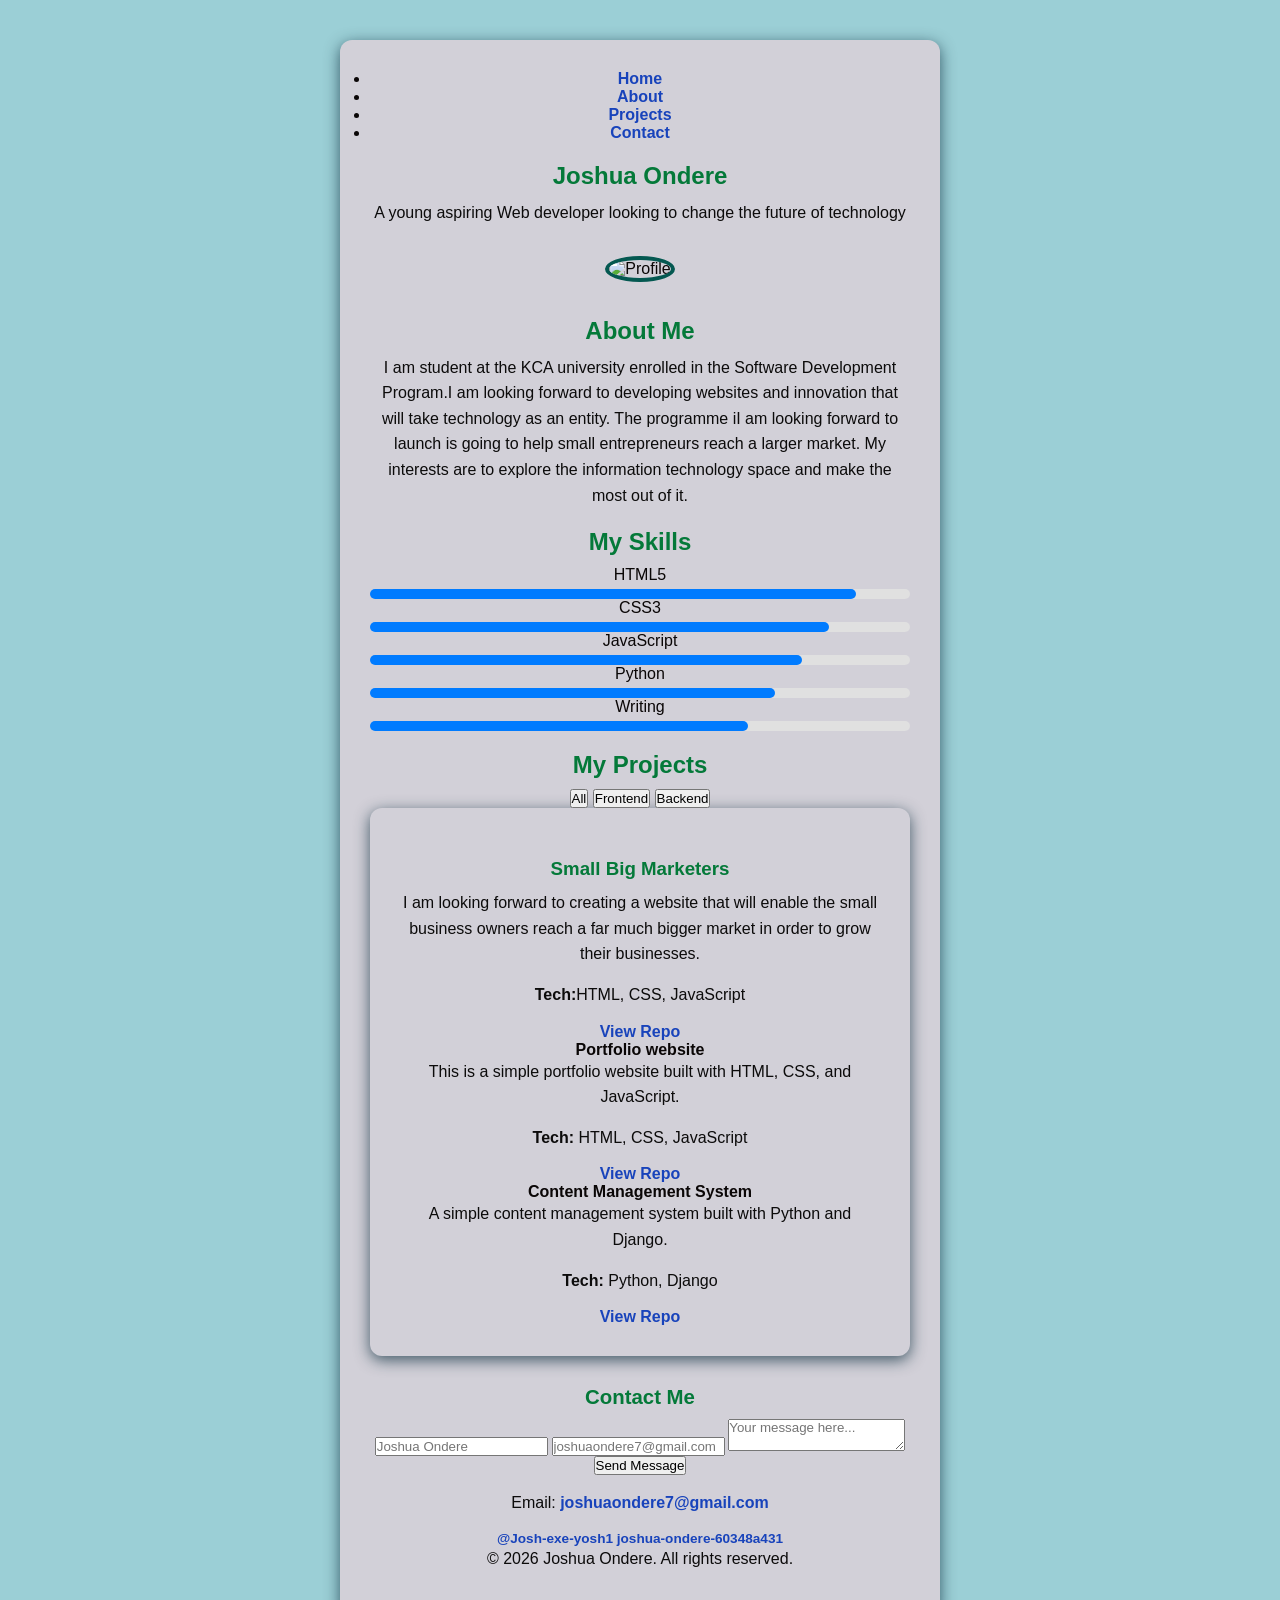
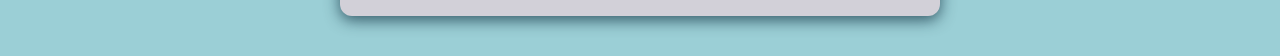
==== Projects.html @ 575becf5 "git add. git commit -m "Add projects page with JS interactivity and validation" git push" ====
<!DOCTYPE html>
<html lang="en">
<head>
    <meta charset="UTF-8">
    <meta name="viewport" content="width=device-width, initial-scale=1.0">
    <title>My Portfolio</title>

    <link rel="stylesheet" href="style.css">
</head>
<body>

    <div class="container">
    <header>
        <nav>
            <ul>
                <li><a href="#hero">Home</a></li>
                <li><a href="#about">About</a></li>
                <li><a href="Projects.html">Projects</a></li>
                <li><a href="#contact">Contact</a></li>
            </ul>
        </nav>
    </header>

    <main>
    
        <section id="hero">
            <h1>Joshua Ondere</h1>
            <p class="tagline">A young aspiring Web developer looking to change the future of technology </p>
            <img src="Profile.jpeg" alt="Profile" width="200" height="200">
        </section>

        <section id="about">
            <h2>About Me</h2>
            <p>
                I am student at the KCA university enrolled in the Software Development Program.I am looking forward to developing websites and innovation that will take technology as an entity. The programme iI am looking forward to launch is going to help small entrepreneurs reach a larger market. My interests are to explore the information technology space and make the most out of it.
            </p>
        </section>

        <section id="Skills">
            <h2>My Skills</h2>
            <div class="skill-card">
                <span>HTML5</span>
                <div class="progress-bar"><div class="progress" style="width:90%;"></div></div>
            </div>
            <div class="skill-card">
                <span>CSS3</span>
                <div class="progress-bar"><div class="progress" style="width:85%;"></div></div>
            </div>
            <div class="skill-card">
                <span>JavaScript</span>
                <div class="progress-bar"><div class="progress" style="width:80%;"></div></div>
            </div>
            <div class="skill-card">
                <span>Python</span>
                <div class="progress-bar"><div class="progress" style="width:75%;"></div></div>
            </div>
            <div class="skill-card">
                <span>Writing</span>
                <div class="progress-bar"><div class="progress" style="width:70%;"></div></div>
            </div>
        </section>

        <section id="projects">
            <h2>My Projects</h2>
            <div class="filter">
                <button onclick="filterProjects('all')">All</button>
                <button onclick="filterprojects('frontend')">Frontend</button>
                <button onclick="filterProjects('backend')">Backend</button>
            </div>
            <div class="projects container">
                <div class="project-card frontend">
                    <h3>Small Big Marketers</h3>
            <p>I am looking forward to creating a website that will enable the small business owners reach a far much bigger market in order to grow their businesses.</p>
            <p><strong>Tech:</strong>HTML, CSS, JavaScript</p>
            <a href="https://github.com/Josh-exe-yosh1/Small-Big-Marketers" target="_blank">View Repo</a>
                </div>
                <div class=" project-card backend">
                    <h4> Portfolio website</h4>
             <p>This is a simple portfolio website built with HTML, CSS, and JavaScript.</p>
             <p><strong>Tech:</strong> HTML, CSS, JavaScript</p>
            <a href="https://github.com/Josh-exe-yosh1/Portfolio-Website" target="_blank">View Repo</a>
                </div>
                    <h4>Content Management System</h4>
                    <p>A simple content management system built with Python and Django.</p>
                    <p><strong>Tech:</strong> Python, Django</p>
                    <a href="https://github.com/Josh-exe-yosh1/Content-Management-System" target="_blank">View Repo</a>
                </div>
        </section>

    </main>

    <footer id="contact">
        <h2>Contact Me</h2>
        <form id="contactForm">
            <input type="text" id="name" placeholder="Joshua Ondere" required>
            <input type="email" id="email" placeholder="joshuaondere7@gmail.com" required>
            <textarea id="message" placeholder="Your message here..." required></textarea>
            <button type="submit">Send Message</button>
            <p id="formError" style="color:red"></p>
        </form>
        <p>Email: <a href="mailto:joshuaondere7@gmail.com">joshuaondere7@gmail.com</a></p>
        <div class="social-links">
            <a href="https://github.com" target="_blank">@Josh-exe-yosh1</a>
            
            <a href="https://linkedin.com" target="_blank">joshua-ondere-60348a431</a>
        </div>
        <p class="copyright">&copy; 2026 Joshua Ondere. All rights reserved.</p>
    </footer>
    </div>

</body>
<script src="script.js"></script>
</html>
---- style.css ----
* {
    margin: 0;
    padding: 0;
    box-sizing: border-box;
    font-family: 'Segoe UI', Tahoma, Geneva, Verdana, sans-serif;
}


body {
    background-color: #9bcfd6; 
    color: #0a0606; 
    display: flex;
    justify-content: center;
    padding: 40px 20px;
}

.container {
    max-width: 600px;
    background: #d2d0d8; 
    padding: 30px;
    border-radius: 12px; 
    box-shadow: 0 4px 15px rgba(17, 49, 65, 0.753);
    text-align: center;
}

h1, h2, h3 {
    color: #047939; 
    margin-top: 20px;
    margin-bottom: 10px;
}

p {
    font-size: 1rem;
    line-height: 1.6;
    color: #0c0b0b;
    margin-bottom: 15px;
}

img {
    width: 150px;
    height: 150px;
    border-radius: 50%; 
    object-fit: cover;
    border: 4px solid #045851;
    margin: 15px auto;
}

a {
    color: #1843bb; 
    text-decoration: none;
    font-weight: bold;
}

a:hover {
    text-decoration: underline;
    color: #052f5c;
}

footer {
    margin-top: 30px;
    font-size: 0.85rem;
    color: #1b6481;
}
.progress-bar {
    width: 100%;
    background-color:#e0e0e0;
    border-radius: 5px;
    height: 10px;
    margin-top: 5px;
}
.progress {
    background-color: #007BFF;
    height: 100%;
    border-radius: 5px;
}
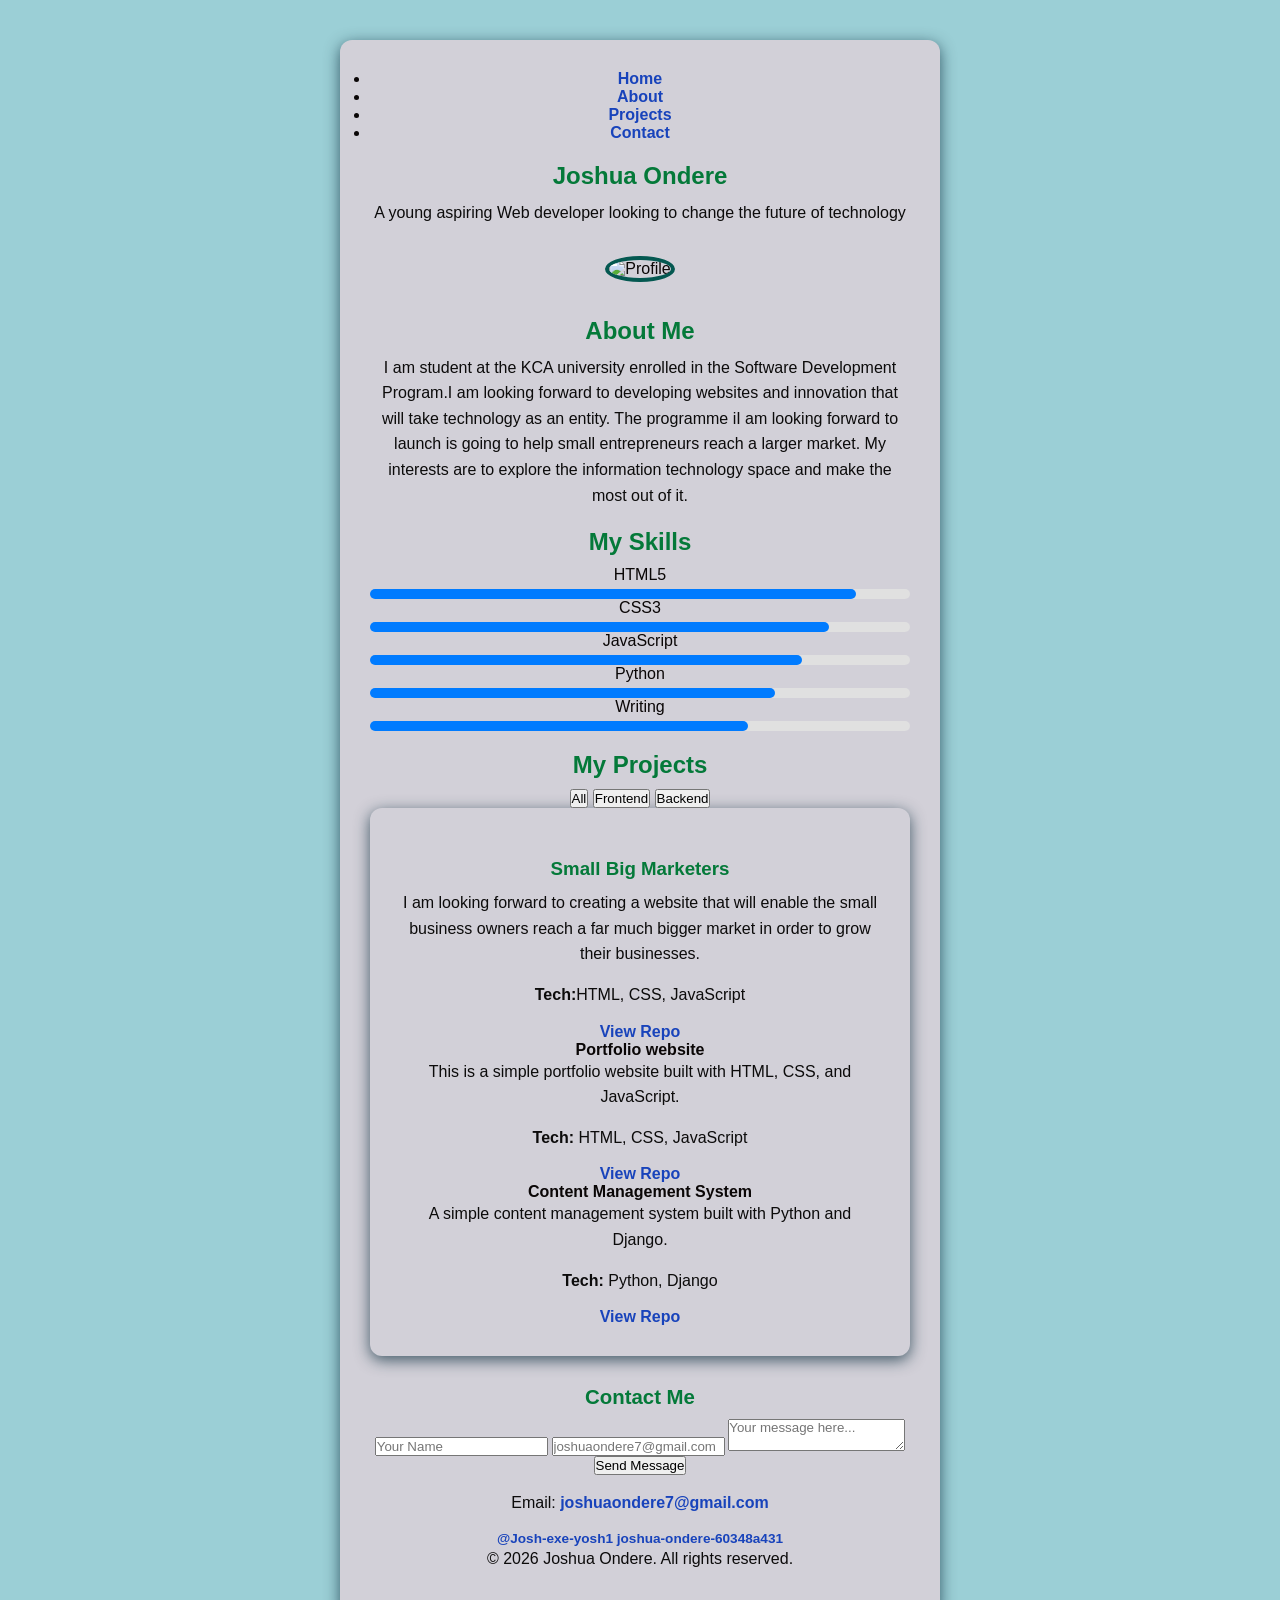
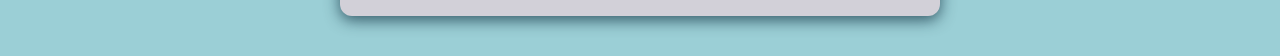
==== commit 7b642149: "Update contact form placeholder and social links" ====
--- a/Projects.html
+++ b/Projects.html
@@ -92,7 +92,7 @@
     <footer id="contact">
         <h2>Contact Me</h2>
         <form id="contactForm">
-            <input type="text" id="name" placeholder="Joshua Ondere" required>
+            <input type="text" id="name" placeholder="Your Name" required>
             <input type="email" id="email" placeholder="joshuaondere7@gmail.com" required>
             <textarea id="message" placeholder="Your message here..." required></textarea>
             <button type="submit">Send Message</button>
@@ -101,13 +101,12 @@
         <p>Email: <a href="mailto:joshuaondere7@gmail.com">joshuaondere7@gmail.com</a></p>
         <div class="social-links">
             <a href="https://github.com" target="_blank">@Josh-exe-yosh1</a>
-            
             <a href="https://linkedin.com" target="_blank">joshua-ondere-60348a431</a>
         </div>
         <p class="copyright">&copy; 2026 Joshua Ondere. All rights reserved.</p>
     </footer>
     </div>
+    <script src="script.js"></script>
 
 </body>
-<script src="script.js"></script>
-</html>+</html>
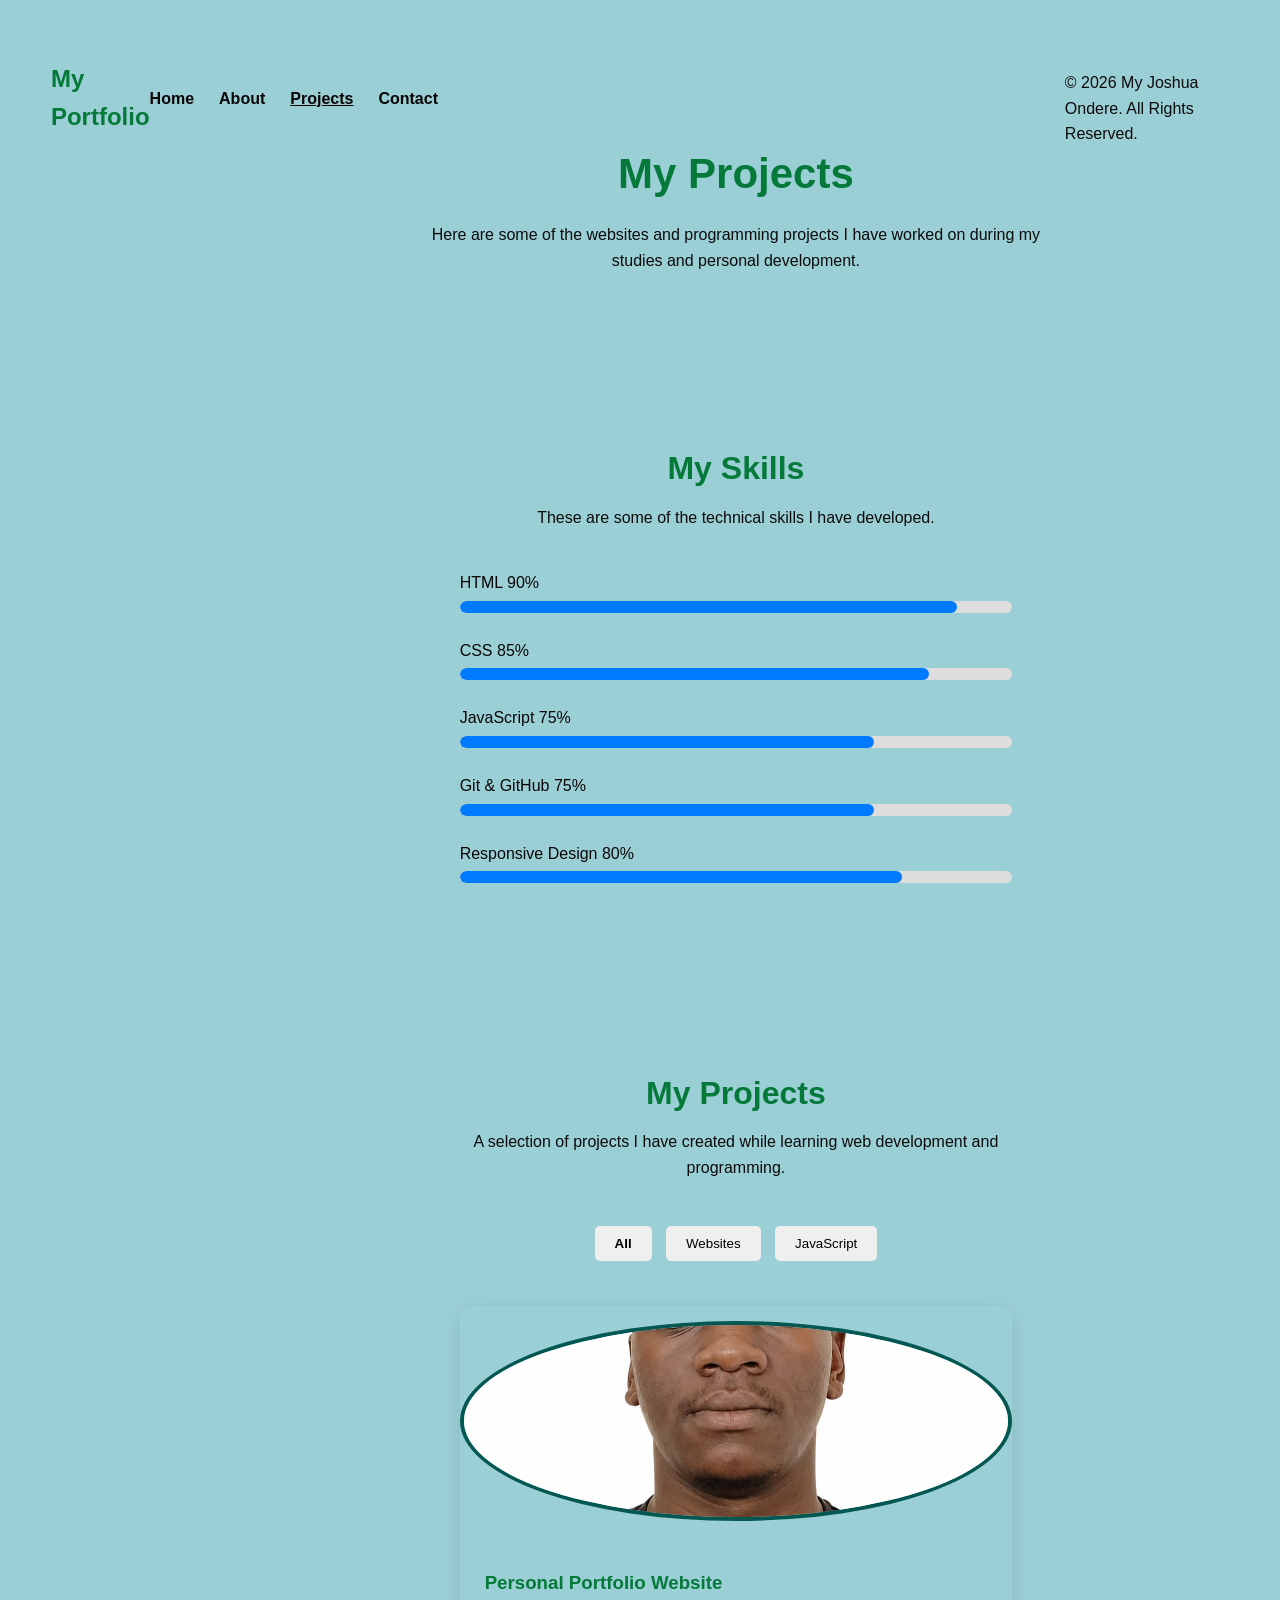
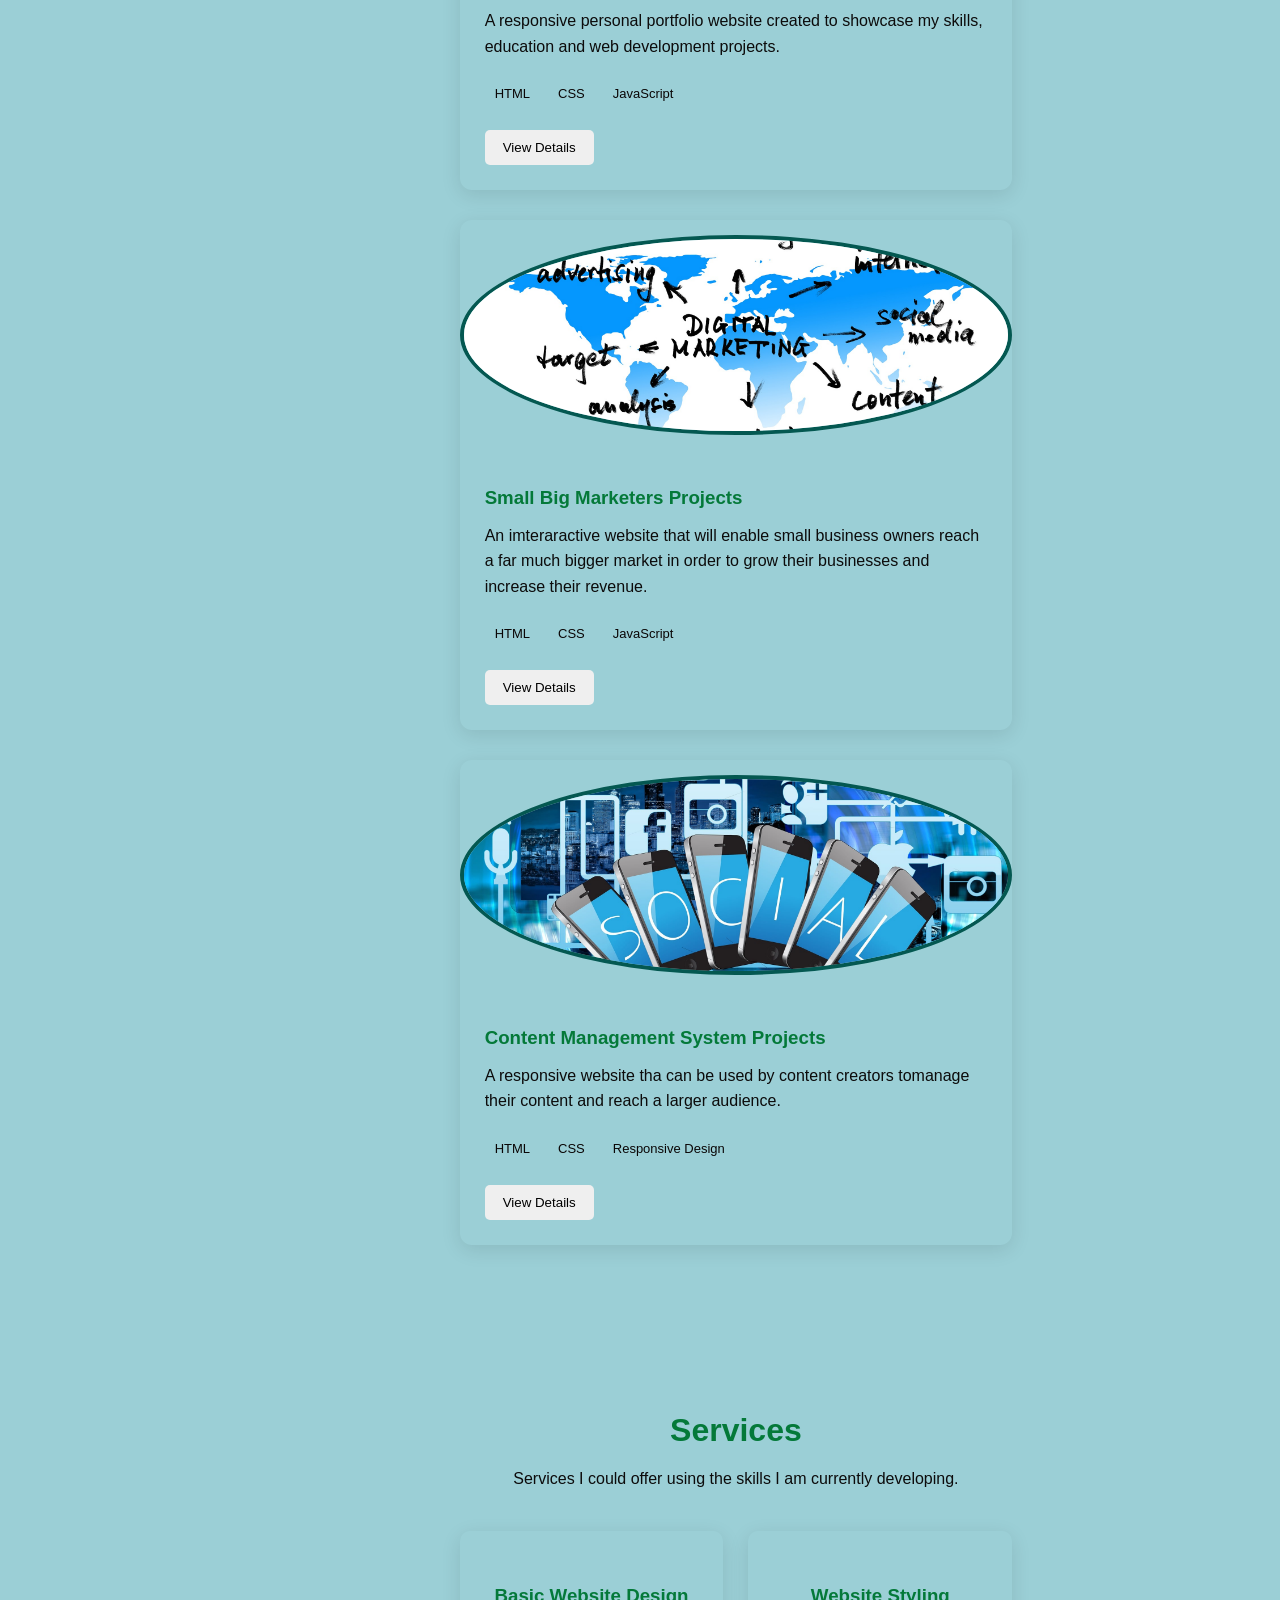
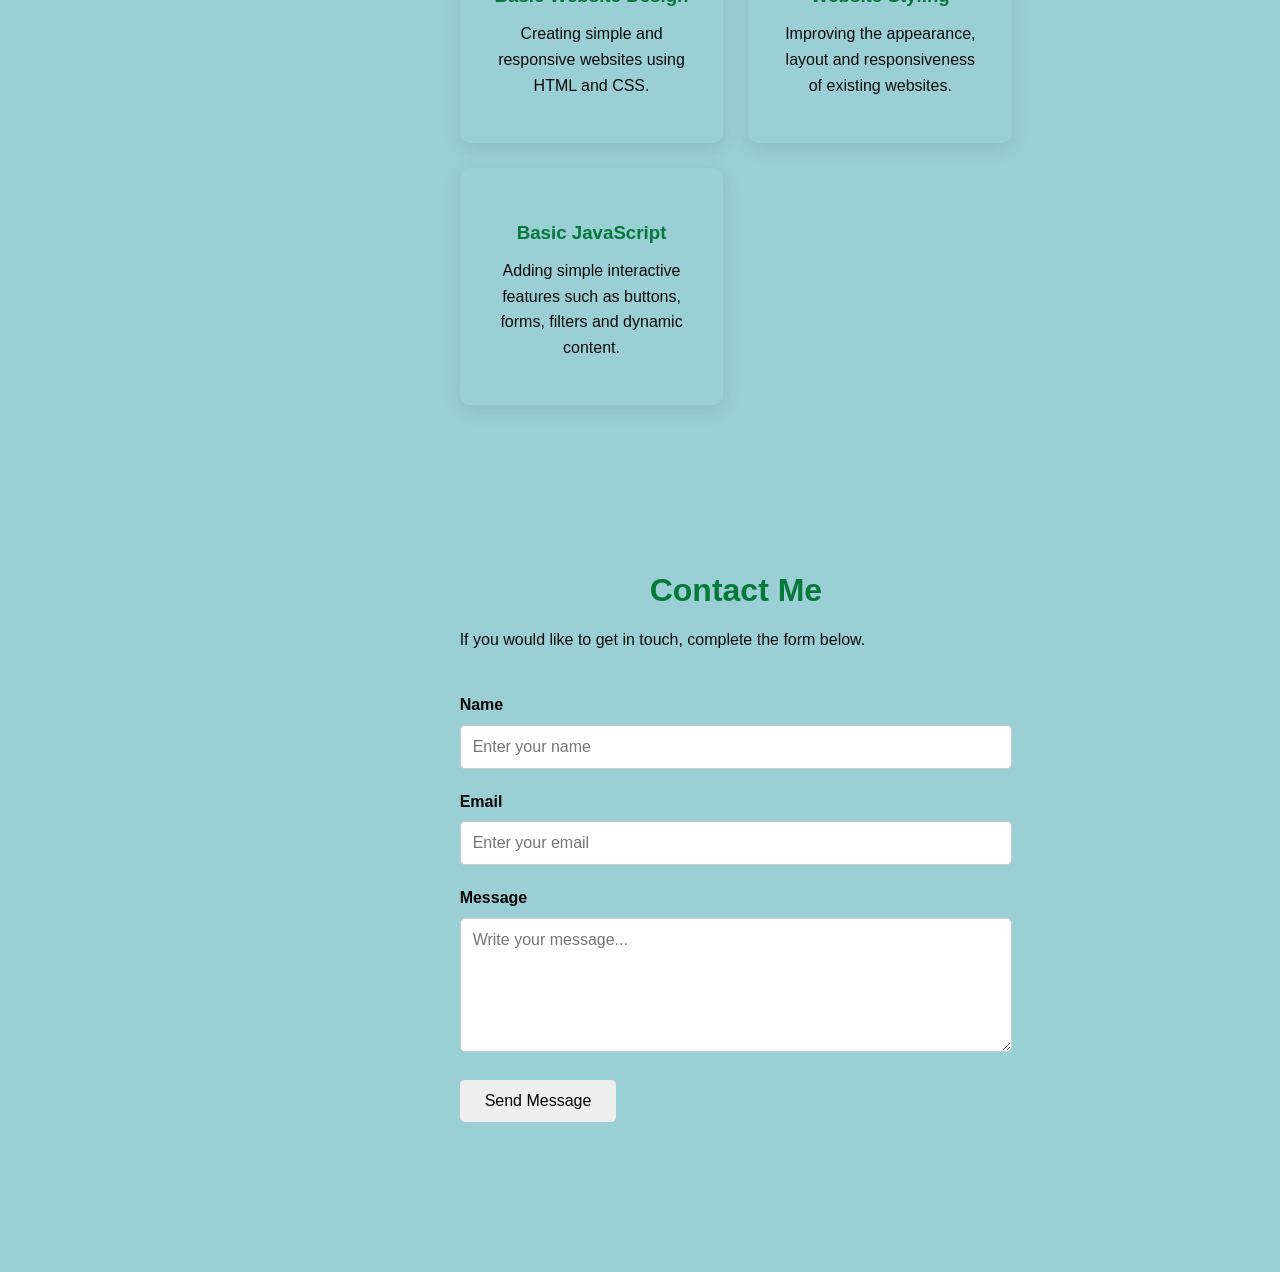
==== commit 96e81398: "Add projects page and JavaScript interactivity" ====
--- a/Projects.html
+++ b/Projects.html
@@ -3,110 +3,429 @@
 <head>
     <meta charset="UTF-8">
     <meta name="viewport" content="width=device-width, initial-scale=1.0">
-    <title>My Portfolio</title>
+
+    <title>My Projects | Portfolio</title>
 
     <link rel="stylesheet" href="style.css">
+
+    <link rel="stylesheet" href="projects.css">
 </head>
+
 <body>
 
-    <div class="container">
+
     <header>
-        <nav>
-            <ul>
-                <li><a href="#hero">Home</a></li>
-                <li><a href="#about">About</a></li>
-                <li><a href="Projects.html">Projects</a></li>
-                <li><a href="#contact">Contact</a></li>
+        <nav class="navbar">
+
+            <h1 class="logo">My Portfolio</h1>
+
+            <ul class="nav-links">
+                <li><a href="index.html">Home</a></li>
+                <li><a href="index.html#about">About</a></li>
+                <li><a href="projects.html" class="active">Projects</a></li>
+                <li><a href="index.html#contact">Contact</a></li>
             </ul>
+
         </nav>
     </header>
 
+
     <main>
-    
-        <section id="hero">
-            <h1>Joshua Ondere</h1>
-            <p class="tagline">A young aspiring Web developer looking to change the future of technology </p>
-            <img src="Profile.jpeg" alt="Profile" width="200" height="200">
+
+        <section class="projects-hero">
+
+            <h2>My Projects</h2>
+
+            <p>
+                Here are some of the websites and programming projects
+                I have worked on during my studies and personal development.
+            </p>
+
         </section>
 
-        <section id="about">
-            <h2>About Me</h2>
+
+        <section class="skills-section" id="skills">
+
+            <h2>My Skills</h2>
+
+            <p class="section-intro">
+                These are some of the technical skills I have developed.
+            </p>
+
+
+            <div class="skills-container">
+
+                <div class="skill">
+                    <div class="Javascript">
+                        <span>HTML</span>
+                        <span>90%</span>
+                    </div>
+
+                    <div class="progress-bar">
+                        <div class="progress html"></div>
+                    </div>
+                </div>
+
+                <div class="skill">
+                    <div class="writing">
+                        <span>CSS</span>
+                        <span>85%</span>
+                    </div>
+
+                    <div class="progress-bar">
+                        <div class="progress css"></div>
+                    </div>
+                </div>
+
+                <div class="skill">
+                    <div class="graphics design">
+                        <span>JavaScript</span>
+                        <span>75%</span>
+                    </div>
+
+                    <div class="progress-bar">
+                        <div class="progress javascript"></div>
+                    </div>
+                </div>
+
+                <div class="skill">
+                    <div class="software development">
+                        <span>Git & GitHub</span>
+                        <span>75%</span>
+                    </div>
+
+                    <div class="progress-bar">
+                        <div class="progress github"></div>
+                    </div>
+                </div>
+
+                <div class="skill">
+                    <div class="trade skills">
+                        <span>Responsive Design</span>
+                        <span>80%</span>
+                    </div>
+
+                    <div class="progress-bar">
+                        <div class="progress responsive"></div>
+                    </div>
+                </div>
+
+            </div>
+
+        </section>
+
+
+        <section class="projects-section" id="projects">
+
+            <h2>My Projects</h2>
+
+            <p class="section-intro">
+                A selection of projects I have created while learning
+                web development and programming.
+            </p>
+
+
+
+            <div class="filter-buttons">
+
+                <button class="filter-btn active" data-filter="all">
+                    All
+                </button>
+
+                <button class="filter-btn" data-filter="web">
+                    Websites
+                </button>
+
+                <button class="filter-btn" data-filter="javascript">
+                    JavaScript
+                </button>
+
+            </div>
+
+
+
+            <div class="projects-container">
+
+
+
+                <article class="project-card" data-category="web">
+
+                    <div class="project-image">
+                        <img
+                            src="images/Profile.jpeg"
+                            alt="Portfolio website project">
+                    </div>
+
+                    <div class="project-content">
+
+                        <h3>Personal Portfolio Website</h3>
+
+                        <p>
+                            A responsive personal portfolio website created
+                            to showcase my skills, education and web
+                            development projects.
+                        </p>
+
+                        <div class="technologies">
+                            <span>HTML</span>
+                            <span>CSS</span>
+                            <span>JavaScript</span>
+                        </div>
+
+                        <button class="details-btn">
+                            View Details
+                        </button>
+
+                        <div class="project-details">
+
+                            <p>
+                                This project demonstrates responsive web
+                                design, navigation, page structure and
+                                JavaScript interactivity.
+                            </p>
+
+                            <a href="#" target="_blank">
+                                GitHub Repository
+                            </a>
+
+                        </div>
+
+                    </div>
+
+                </article>
+
+
+                <article class="project-card" data-category="javascript">
+
+                    <div class="project-image">
+                        <img
+                            src="images/Profile 3.jpg"
+                            alt="Small Big Marketers projects">
+                    </div>
+
+                    <div class="project-content">
+
+                        <h3>Small Big Marketers Projects</h3>
+
+                        <p>
+                            An imteraractive website that will enable small business owners
+                            reach a far much bigger market in order to grow their businesses
+                            and increase their revenue.
+                        </p>
+
+                        <div class="technologies">
+                            <span>HTML</span>
+                            <span>CSS</span>
+                            <span>JavaScript</span>
+                        </div>
+
+                        <button class="details-btn">
+                            View Details
+                        </button>
+
+                        <div class="project-details">
+
+                            <p>
+                                The project helps business owners navigate the market.     
+                            </p>
+
+                            <a href="#" target="_blank">
+                                GitHub Repository
+                            </a>
+
+                        </div>
+
+                    </div>
+
+                </article>
+
+
+                <article class="project-card" data-category="web">
+
+                    <div class="project-image">
+                        <img
+                            src="images/Profile 2.jpg"
+                            alt="Content management System projects">
+                    </div>
+
+                    <div class="project-content">
+
+                        <h3>Content Management System Projects</h3>
+
+                        <p>
+                            A responsive website tha can be used by content creators
+                            tomanage their content and reach a larger audience.
+                        </p>
+
+                        <div class="technologies">
+                            <span>HTML</span>
+                            <span>CSS</span>
+                            <span>Responsive Design</span>
+                        </div>
+
+                        <button class="details-btn">
+                            View Details
+                        </button>
+
+                        <div class="project-details">
+
+                            <p>
+                                This project focuses on responsive layouts,
+                                content organization and distribution for content creators.
+                            </p>
+
+                            <a href="#" target="_blank">
+                                Coming Soon
+                            </a>
+
+                        </div>
+
+                    </div>
+
+                </article>
+
+            </div>
+
+        </section>
+
+
+        <section class="services-section" id="services">
+
+            <h2>Services</h2>
+
+            <p class="section-intro">
+                Services I could offer using the skills I am currently
+                developing.
+            </p>
+
+
+            <div class="services-container">
+
+                <div class="service-card">
+                    <h3>Basic Website Design</h3>
+
+                    <p>
+                        Creating simple and responsive websites using
+                        HTML and CSS.
+                    </p>
+                </div>
+
+
+                <div class="service-card">
+                    <h3>Website Styling</h3>
+
+                    <p>
+                        Improving the appearance, layout and responsiveness
+                        of existing websites.
+                    </p>
+                </div>
+
+
+                <div class="service-card">
+                    <h3>Basic JavaScript</h3>
+
+                    <p>
+                        Adding simple interactive features such as buttons,
+                        forms, filters and dynamic content.
+                    </p>
+                </div>
+
+            </div>
+
+        </section>
+
+
+        <section class="contact-section" id="contact">
+
+            <h2>Contact Me</h2>
+
             <p>
-                I am student at the KCA university enrolled in the Software Development Program.I am looking forward to developing websites and innovation that will take technology as an entity. The programme iI am looking forward to launch is going to help small entrepreneurs reach a larger market. My interests are to explore the information technology space and make the most out of it.
+                If you would like to get in touch, complete the form below.
             </p>
+
+
+            <form id="contactForm" novalidate>
+
+
+                <div class="form-group">
+
+                    <label for="name">
+                        Name
+                    </label>
+
+                    <input
+                        type="text"
+                        id="name"
+                        name="name"
+                        placeholder="Enter your name"
+                        required>
+
+                    <small id="nameError"></small>
+
+                </div>
+
+
+                <div class="form-group">
+
+                    <label for="email">
+                        Email
+                    </label>
+
+                    <input
+                        type="email"
+                        id="email"
+                        name="email"
+                        placeholder="Enter your email"
+                        required>
+
+                    <small id="emailError"></small>
+
+                </div>
+
+
+                <div class="form-group">
+
+                    <label for="message">
+                        Message
+                    </label>
+
+                    <textarea
+                        id="message"
+                        name="message"
+                        rows="6"
+                        placeholder="Write your message..."
+                        required></textarea>
+
+                    <small id="messageError"></small>
+
+                </div>
+
+
+                <button type="submit" class="submit-btn">
+                    Send Message
+                </button>
+
+
+                <p id="formSuccess"></p>
+
+            </form>
+
         </section>
 
-        <section id="Skills">
-            <h2>My Skills</h2>
-            <div class="skill-card">
-                <span>HTML5</span>
-                <div class="progress-bar"><div class="progress" style="width:90%;"></div></div>
-            </div>
-            <div class="skill-card">
-                <span>CSS3</span>
-                <div class="progress-bar"><div class="progress" style="width:85%;"></div></div>
-            </div>
-            <div class="skill-card">
-                <span>JavaScript</span>
-                <div class="progress-bar"><div class="progress" style="width:80%;"></div></div>
-            </div>
-            <div class="skill-card">
-                <span>Python</span>
-                <div class="progress-bar"><div class="progress" style="width:75%;"></div></div>
-            </div>
-            <div class="skill-card">
-                <span>Writing</span>
-                <div class="progress-bar"><div class="progress" style="width:70%;"></div></div>
-            </div>
-        </section>
-
-        <section id="projects">
-            <h2>My Projects</h2>
-            <div class="filter">
-                <button onclick="filterProjects('all')">All</button>
-                <button onclick="filterprojects('frontend')">Frontend</button>
-                <button onclick="filterProjects('backend')">Backend</button>
-            </div>
-            <div class="projects container">
-                <div class="project-card frontend">
-                    <h3>Small Big Marketers</h3>
-            <p>I am looking forward to creating a website that will enable the small business owners reach a far much bigger market in order to grow their businesses.</p>
-            <p><strong>Tech:</strong>HTML, CSS, JavaScript</p>
-            <a href="https://github.com/Josh-exe-yosh1/Small-Big-Marketers" target="_blank">View Repo</a>
-                </div>
-                <div class=" project-card backend">
-                    <h4> Portfolio website</h4>
-             <p>This is a simple portfolio website built with HTML, CSS, and JavaScript.</p>
-             <p><strong>Tech:</strong> HTML, CSS, JavaScript</p>
-            <a href="https://github.com/Josh-exe-yosh1/Portfolio-Website" target="_blank">View Repo</a>
-                </div>
-                    <h4>Content Management System</h4>
-                    <p>A simple content management system built with Python and Django.</p>
-                    <p><strong>Tech:</strong> Python, Django</p>
-                    <a href="https://github.com/Josh-exe-yosh1/Content-Management-System" target="_blank">View Repo</a>
-                </div>
-        </section>
-
     </main>
 
-    <footer id="contact">
-        <h2>Contact Me</h2>
-        <form id="contactForm">
-            <input type="text" id="name" placeholder="Your Name" required>
-            <input type="email" id="email" placeholder="joshuaondere7@gmail.com" required>
-            <textarea id="message" placeholder="Your message here..." required></textarea>
-            <button type="submit">Send Message</button>
-            <p id="formError" style="color:red"></p>
-        </form>
-        <p>Email: <a href="mailto:joshuaondere7@gmail.com">joshuaondere7@gmail.com</a></p>
-        <div class="social-links">
-            <a href="https://github.com" target="_blank">@Josh-exe-yosh1</a>
-            <a href="https://linkedin.com" target="_blank">joshua-ondere-60348a431</a>
-        </div>
-        <p class="copyright">&copy; 2026 Joshua Ondere. All rights reserved.</p>
+
+    <footer>
+
+        <p>
+            &copy; 2026 My Joshua Ondere. All Rights Reserved.
+        </p>
+
     </footer>
-    </div>
+
+
+
     <script src="script.js"></script>
 
 </body>
-</html>
+</html>
--- a/projects.css
+++ b/projects.css
@@ -0,0 +1,335 @@
+
+
+* {
+    box-sizing: border-box;
+}
+
+body {
+    margin: 0;
+    font-family: Arial, sans-serif;
+    line-height: 1.6;
+}
+
+
+
+.navbar {
+    display: flex;
+    justify-content: space-between;
+    align-items: center;
+
+    padding: 20px 8%;
+}
+
+.logo {
+    margin: 0;
+}
+
+.nav-links {
+    display: flex;
+    gap: 25px;
+    list-style: none;
+    margin: 0;
+    padding: 0;
+}
+
+.nav-links a {
+    text-decoration: none;
+    color: inherit;
+    font-weight: bold;
+}
+
+.nav-links a:hover,
+.nav-links .active {
+    text-decoration: underline;
+}
+
+
+
+.projects-hero {
+    text-align: center;
+    padding: 80px 20px;
+}
+
+.projects-hero h2 {
+    font-size: 42px;
+    margin-bottom: 15px;
+}
+
+.projects-hero p {
+    max-width: 700px;
+    margin: auto;
+}
+
+
+
+.skills-section,
+.projects-section,
+.services-section,
+.contact-section {
+    padding: 70px 8%;
+}
+
+.skills-section h2,
+.projects-section h2,
+.services-section h2,
+.contact-section h2 {
+    text-align: center;
+    font-size: 32px;
+}
+
+.section-intro {
+    text-align: center;
+    max-width: 700px;
+    margin: 0 auto 40px;
+}
+
+
+
+.skills-container {
+    max-width: 800px;
+    margin: auto;
+}
+
+.skill {
+    margin-bottom: 25px;
+}
+
+.skill-info {
+    display: flex;
+    justify-content: space-between;
+    margin-bottom: 7px;
+    font-weight: bold;
+}
+
+.progress-bar {
+    width: 100%;
+    height: 12px;
+    background: #ddd;
+    border-radius: 20px;
+    overflow: hidden;
+}
+
+.progress {
+    height: 100%;
+    border-radius: 20px;
+}
+
+.progress.html {
+    width: 90%;
+}
+
+.progress.css {
+    width: 85%;
+}
+
+.progress.javascript {
+    width: 75%;
+}
+
+.progress.github {
+    width: 75%;
+}
+
+.progress.responsive {
+    width: 80%;
+}
+
+
+
+.filter-buttons {
+    text-align: center;
+    margin-bottom: 40px;
+}
+
+.filter-btn {
+    padding: 10px 20px;
+    margin: 5px;
+    border: none;
+    cursor: pointer;
+    border-radius: 5px;
+}
+
+.filter-btn:hover {
+    opacity: 0.8;
+}
+
+.filter-btn.active {
+    font-weight: bold;
+}
+
+
+
+.projects-container {
+    display: grid;
+
+    grid-template-columns:
+        repeat(auto-fit, minmax(280px, 1fr));
+
+    gap: 30px;
+}
+
+.project-card {
+    border-radius: 12px;
+    overflow: hidden;
+
+    box-shadow: 0 5px 20px rgba(0, 0, 0, 0.1);
+
+    transition: transform 0.3s ease;
+}
+
+.project-card:hover {
+    transform: translateY(-5px);
+}
+
+.project-image img {
+    width: 100%;
+    height: 200px;
+    object-fit: cover;
+}
+
+.project-content {
+    padding: 25px;
+}
+
+.project-content h3 {
+    margin-top: 0;
+}
+
+.technologies {
+    display: flex;
+    flex-wrap: wrap;
+    gap: 8px;
+    margin: 20px 0;
+}
+
+.technologies span {
+    padding: 5px 10px;
+    border-radius: 15px;
+    font-size: 13px;
+}
+
+.details-btn {
+    padding: 10px 18px;
+    border: none;
+    border-radius: 5px;
+    cursor: pointer;
+}
+
+.project-details {
+    display: none;
+    margin-top: 20px;
+}
+
+.project-details.show {
+    display: block;
+}
+
+.project-details a {
+    font-weight: bold;
+}
+
+
+
+.services-container {
+    display: grid;
+
+    grid-template-columns:
+        repeat(auto-fit, minmax(250px, 1fr));
+
+    gap: 25px;
+}
+
+.service-card {
+    padding: 30px;
+    text-align: center;
+
+    border-radius: 10px;
+
+    box-shadow:
+        0 5px 20px rgba(0, 0, 0, 0.1);
+}
+
+
+
+.contact-section {
+    max-width: 900px;
+    margin: auto;
+}
+
+#contactForm {
+    max-width: 600px;
+    margin: 40px auto;
+}
+
+.form-group {
+    margin-bottom: 20px;
+}
+
+.form-group label {
+    display: block;
+    margin-bottom: 7px;
+    font-weight: bold;
+}
+
+.form-group input,
+.form-group textarea {
+    width: 100%;
+    padding: 12px;
+
+    border: 1px solid #ccc;
+    border-radius: 5px;
+
+    font-size: 16px;
+}
+
+.form-group input:focus,
+.form-group textarea:focus {
+    outline: none;
+    border-color: #333;
+}
+
+.form-group small {
+    display: block;
+    margin-top: 5px;
+}
+
+.submit-btn {
+    padding: 12px 25px;
+    border: none;
+    border-radius: 5px;
+    cursor: pointer;
+
+    font-size: 16px;
+}
+
+#formSuccess {
+    margin-top: 20px;
+    font-weight: bold;
+}
+
+
+
+@media (max-width: 700px) {
+
+    .navbar {
+        flex-direction: column;
+        gap: 15px;
+    }
+
+    .nav-links {
+        flex-wrap: wrap;
+        justify-content: center;
+    }
+
+    .projects-hero h2 {
+        font-size: 32px;
+    }
+
+    .skills-section,
+    .projects-section,
+    .services-section,
+    .contact-section {
+        padding: 50px 5%;
+    }
+
+}
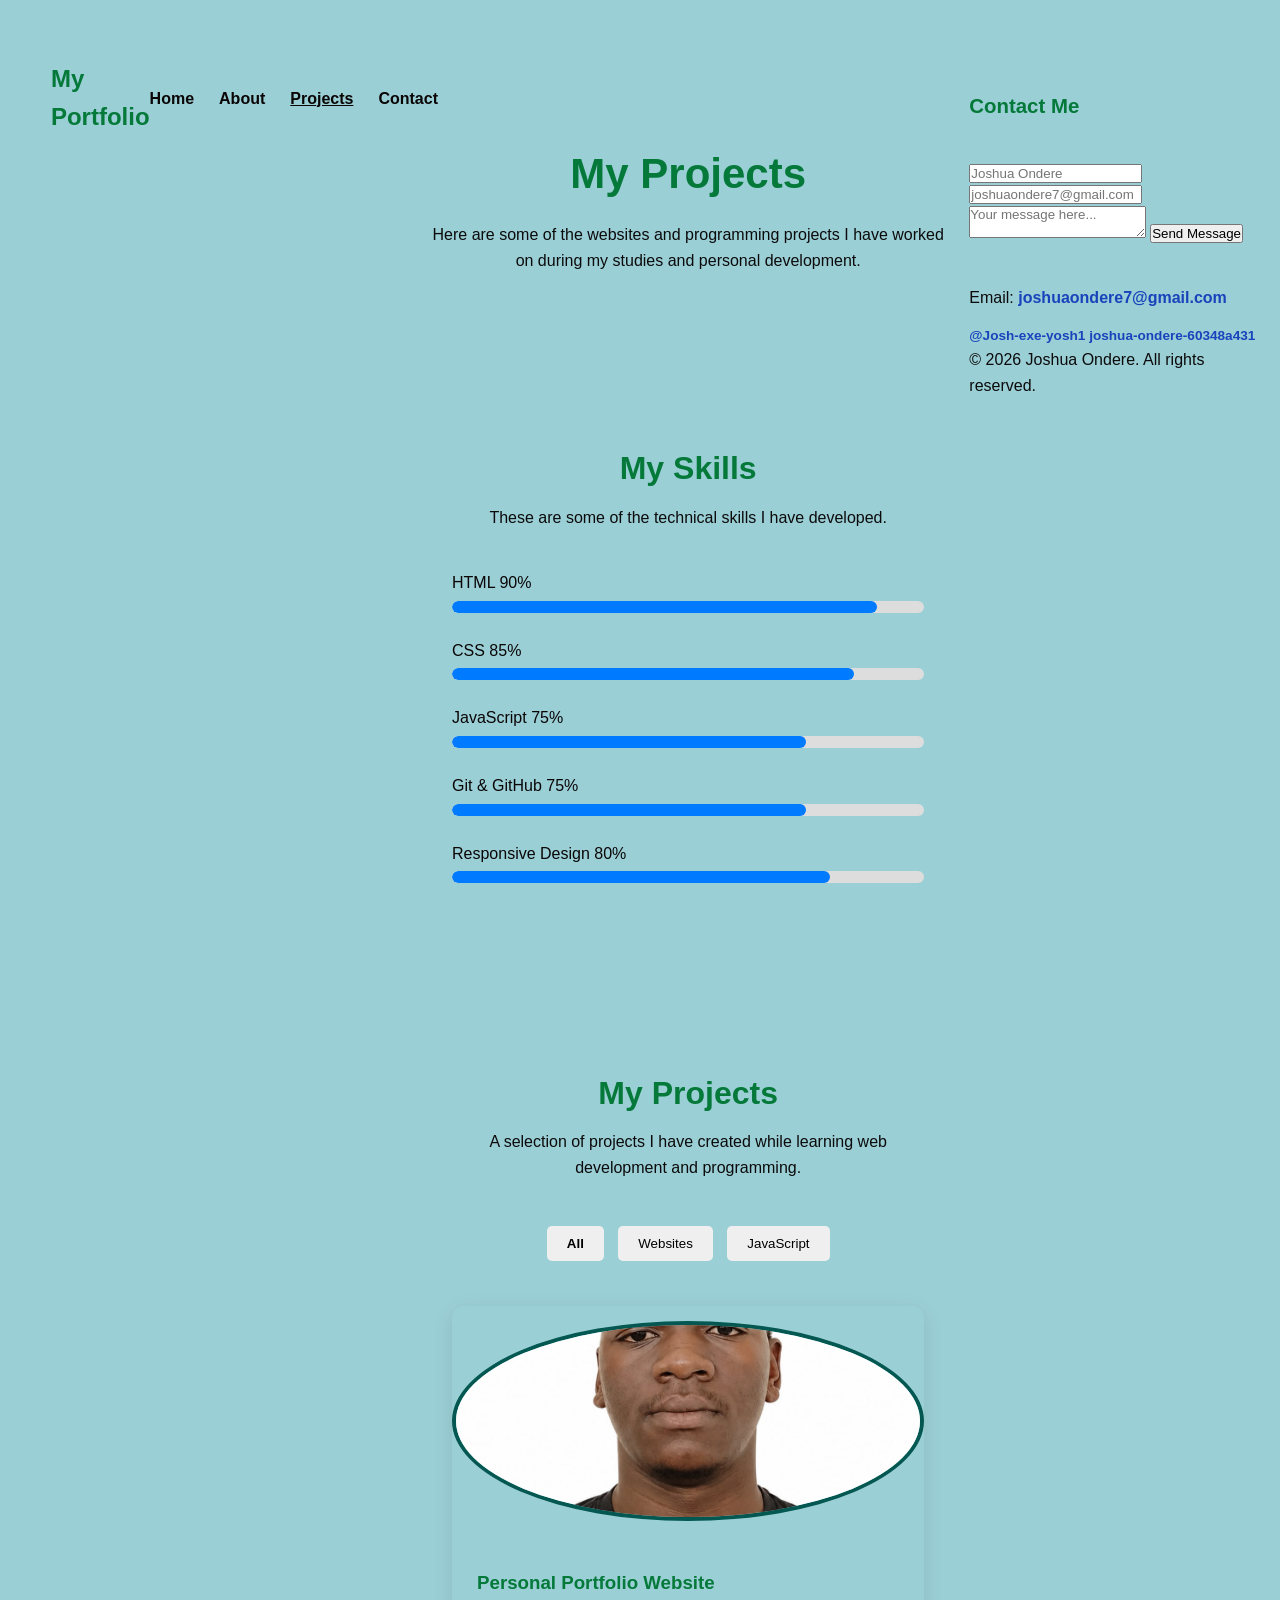
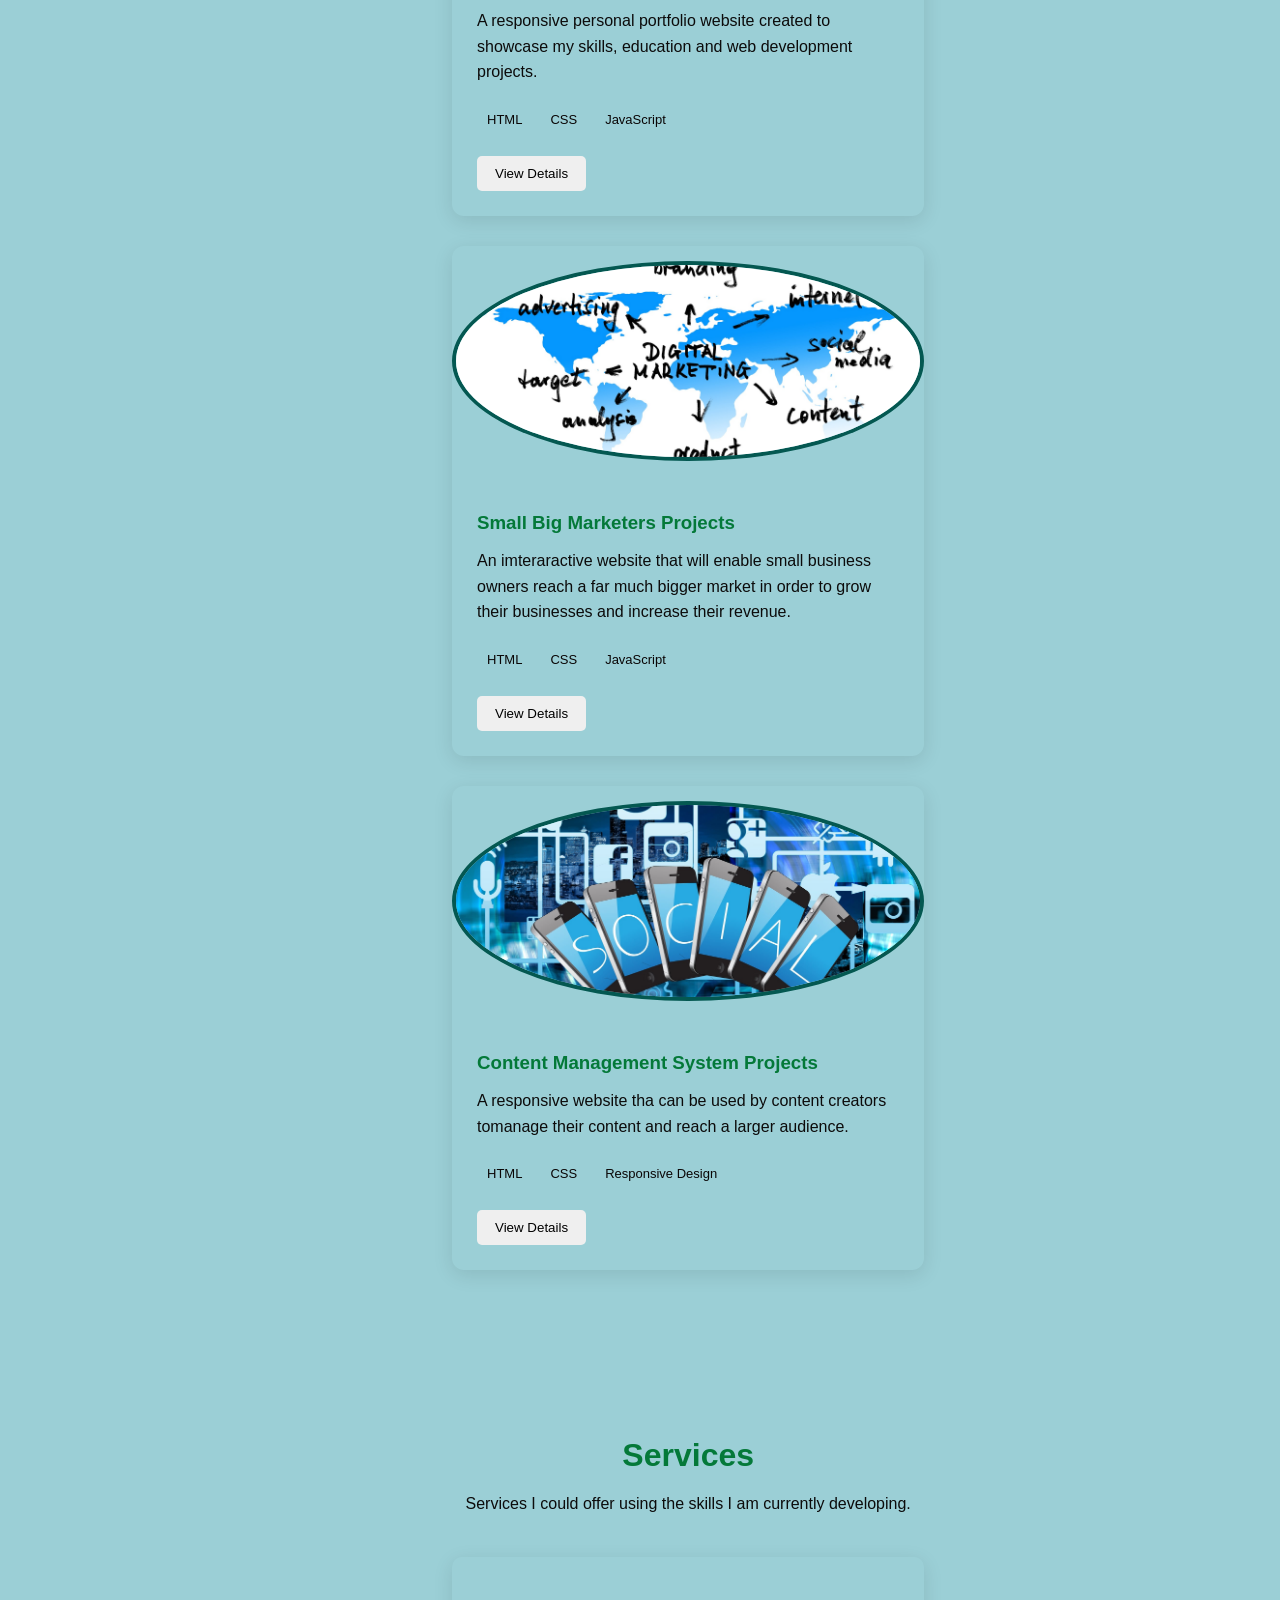
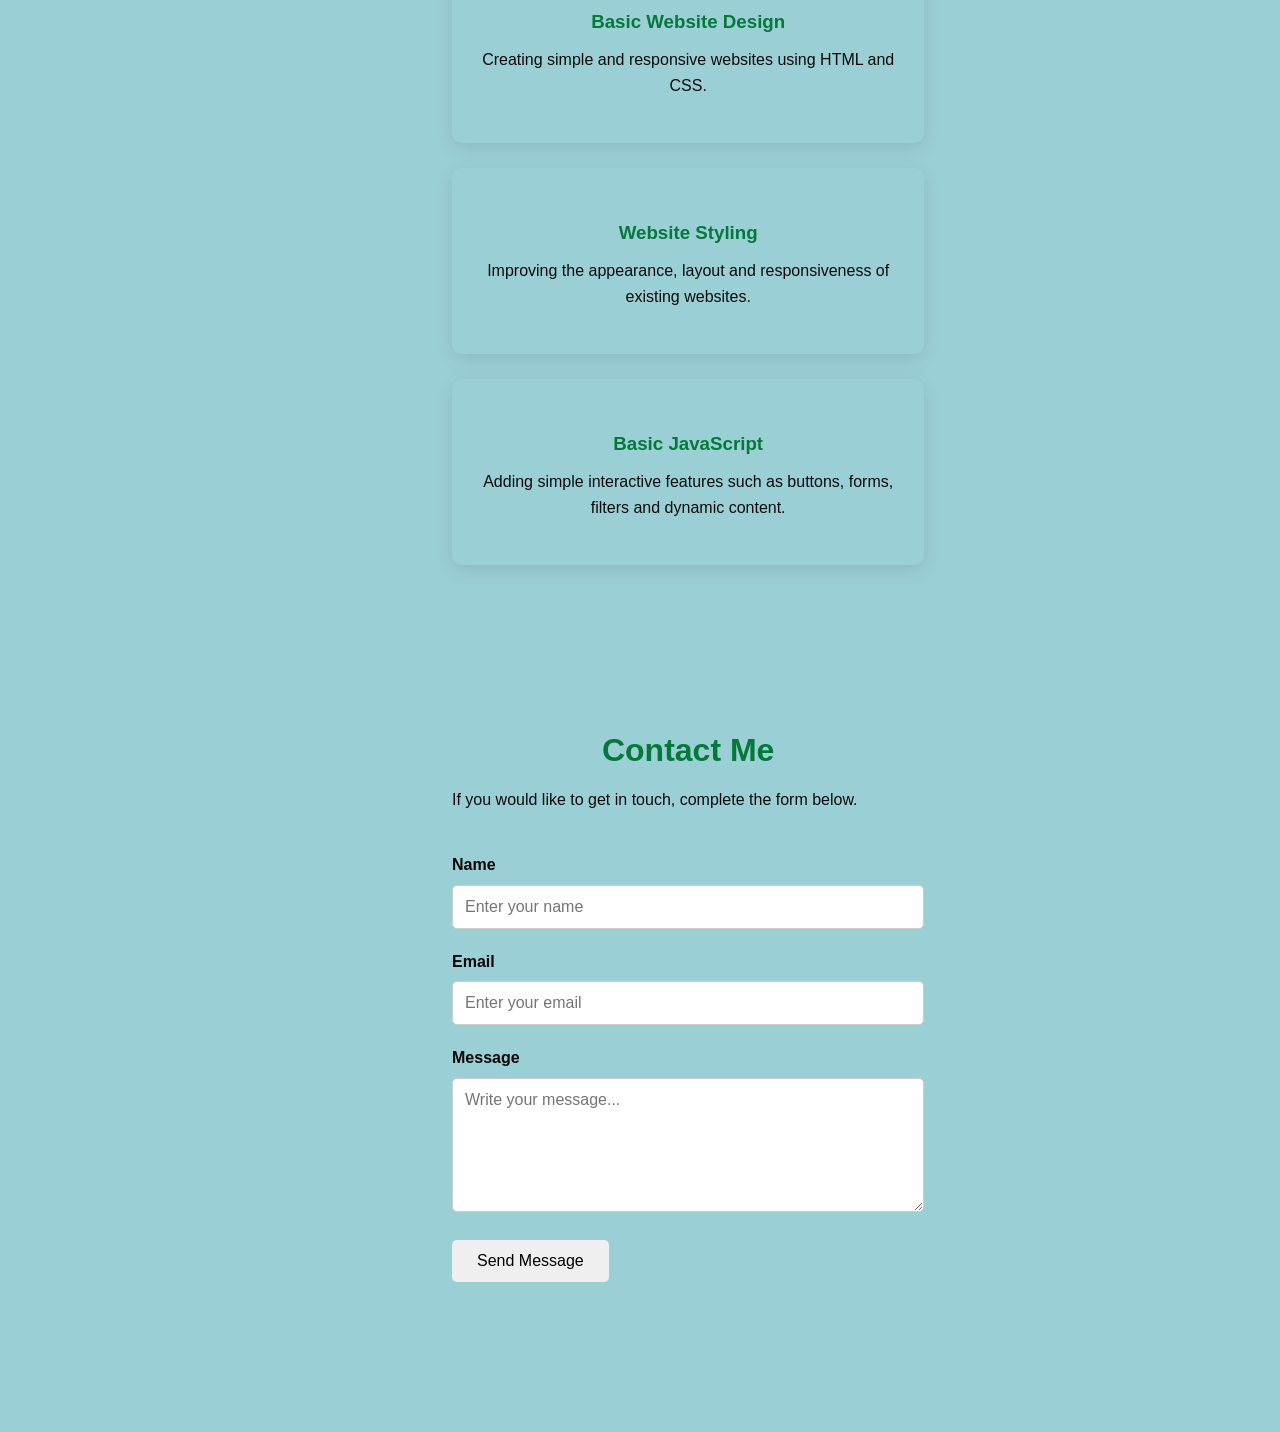
==== commit b4ba6013: "Merge branch 'main' of https://github.com/Josh-exe-yosh1/My-Personal-Portfolio" ====
--- a/Projects.html
+++ b/Projects.html
@@ -414,13 +414,22 @@
 
     </main>
 
-
-    <footer>
-
-        <p>
-            &copy; 2026 My Joshua Ondere. All Rights Reserved.
-        </p>
-
+    <footer id="contact">
+        <h2>Contact Me</h2>
+        <form id="contactForm">
+            <input type="text" id="name" placeholder="Joshua Ondere" required>
+            <input type="email" id="email" placeholder="joshuaondere7@gmail.com" required>
+            <textarea id="message" placeholder="Your message here..." required></textarea>
+            <button type="submit">Send Message</button>
+            <p id="formError" style="color:red"></p>
+        </form>
+        <p>Email: <a href="mailto:joshuaondere7@gmail.com">joshuaondere7@gmail.com</a></p>
+        <div class="social-links">
+            <a href="https://github.com" target="_blank">@Josh-exe-yosh1</a>
+            
+            <a href="https://linkedin.com" target="_blank">joshua-ondere-60348a431</a>
+        </div>
+        <p class="copyright">&copy; 2026 Joshua Ondere. All rights reserved.</p>
     </footer>
 
 
@@ -428,4 +437,4 @@
     <script src="script.js"></script>
 
 </body>
-</html>+</html>
